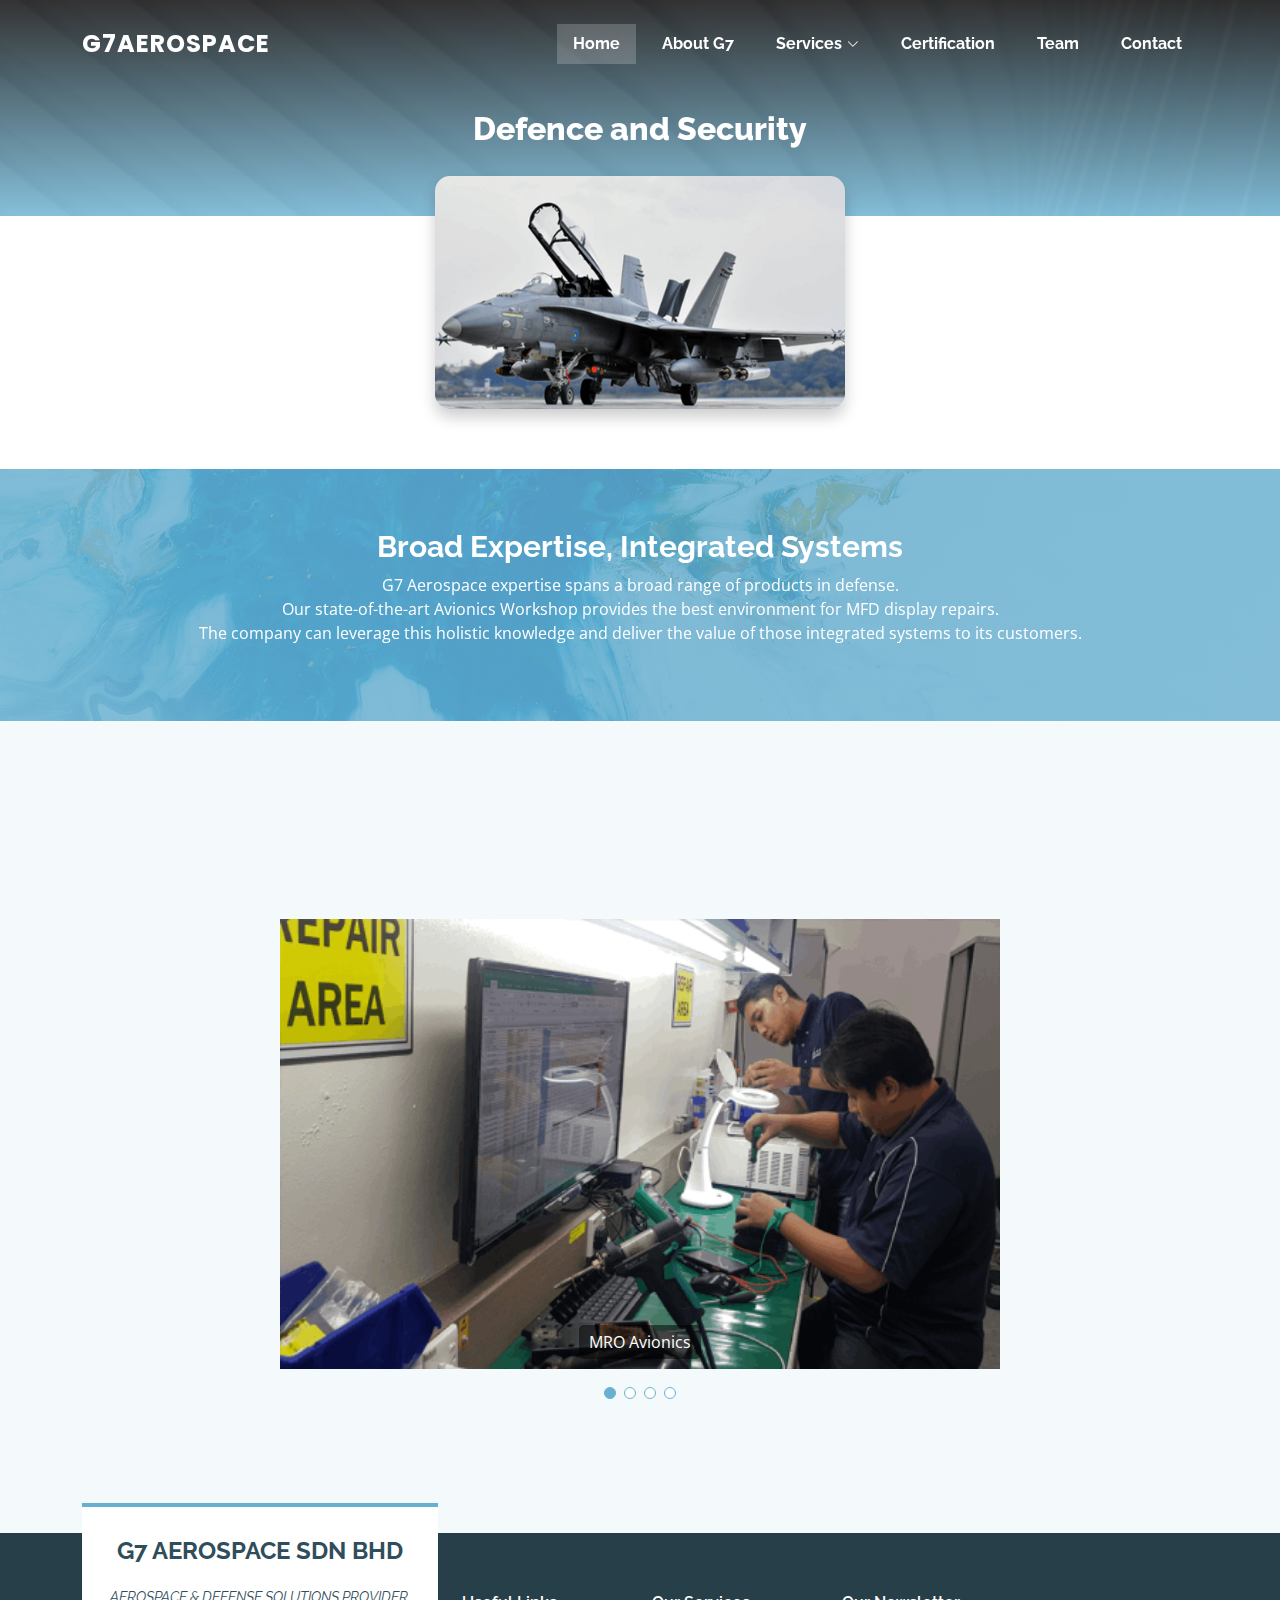
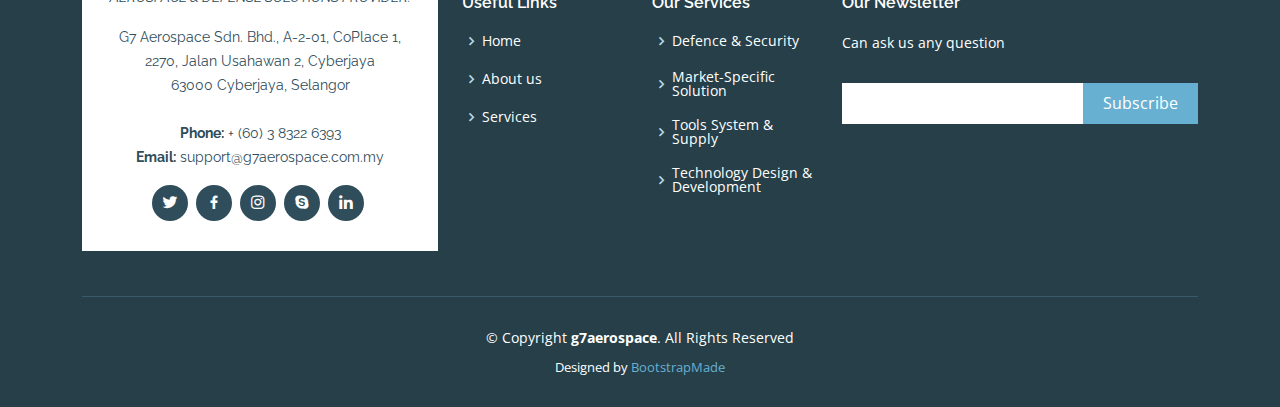
==== Squadfree/defenceandsecurity.html @ 364afbf6 "upload images" ====
<!DOCTYPE html>
<html lang="en">

<head>
  <meta charset="utf-8">
  <meta content="width=device-width, initial-scale=1.0" name="viewport">

  <title>Squadfree Bootstrap Template - Index</title>
  <meta content="" name="description">
  <meta content="" name="keywords">

  <!-- Favicons -->
  <link href="assets/img/favicon.png" rel="icon">
  <link href="assets/img/apple-touch-icon.png" rel="apple-touch-icon">

  <!-- Google Fonts -->
  <link href="https://fonts.googleapis.com/css?family=Open+Sans:300,300i,400,400i,600,600i,700,700i|Raleway:300,300i,400,400i,500,500i,600,600i,700,700i|Poppins:300,300i,400,400i,500,500i,600,600i,700,700i" rel="stylesheet">

  <!-- Vendor CSS Files -->
  <link href="assets/vendor/aos/aos.css" rel="stylesheet">
  <link href="assets/vendor/bootstrap/css/bootstrap.min.css" rel="stylesheet">
  <link href="assets/vendor/bootstrap-icons/bootstrap-icons.css" rel="stylesheet">
  <link href="assets/vendor/boxicons/css/boxicons.min.css" rel="stylesheet">
  <link href="assets/vendor/glightbox/css/glightbox.min.css" rel="stylesheet">
  <link href="assets/vendor/swiper/swiper-bundle.min.css" rel="stylesheet">

  <!-- Template Main CSS File -->
  <link href="assets/css/style.css" rel="stylesheet">

  <!-- =======================================================
  * Template Name: Squadfree
  * Template URL: https://bootstrapmade.com/squadfree-free-bootstrap-template-creative/
  * Updated: Mar 17 2024 with Bootstrap v5.3.3
  * Author: BootstrapMade.com
  * License: https://bootstrapmade.com/license/
  ======================================================== -->
</head>

<body>

  <!-- ======= Header ======= -->
  <header id="header" class="fixed-top header-transparent">
    <div class="container d-flex align-items-center justify-content-between position-relative">

      <div class="logo">
        <h1 class="text-light"><a href="index.html"><span>G7Aerospace</span></a></h1>
        <!-- Uncomment below if you prefer to use an image logo -->
        <!-- <a href="index.html"><img src="assets/img/logo.png" alt="" class="img-fluid"></a>-->
      </div>

      <nav id="navbar" class="navbar">
        <ul>
          <li><a class="nav-link scrollto active" href="index.html">Home</a></li>
          <li><a class="nav-link scrollto" href="index.html#about">About G7</a></li>
          <li class="dropdown"><a class="nav-link scrollto" href="index.html#services"><span>Services</span> <i class="bi bi-chevron-down"></i></a>
            <ul>
              <li><a href="defenceandsecurity.html">Defence Security</a></li>
              <li><a href="market.html">Market-Specific Solution</a></li>
              <!-- <li class="dropdown"><a href="#"><span>Market-Specific Solution</span> <i class="bi bi-chevron-right"></i></a>
                <ul>

                  <li><a href="#">Tools System & Supply</a></li>
                  <li><a href="#">Deep Drop Down 2</a></li>
                  <li><a href="#">Deep Drop Down 3</a></li>
                  <li><a href="#">Deep Drop Down 4</a></li>
                  <li><a href="#">Deep Drop Down 5</a></li>
                </ul>
              </li> -->
              <li><a href="tool.html">Tools System & Supply</a></li>
              <li><a href="technology.html">Technology Design & Development </a></li>
              <!-- <li><a href="#">Drop Down 4</a></li> -->
            </ul>
          </li>
          <li><a class="nav-link scrollto" href="index.html#portfolio">Certification</a></li>
          <li><a class="nav-link scrollto" href="index.html#team">Team</a></li>

          <!-- <li class="dropdown megamenu"><a href="#"><span>Mega Menu</span> <i class="bi bi-chevron-down"></i></a>
            <ul>
              <li>
                <strong>Column 1</strong>
                <a href="#">Column 1 link 1</a>
                <a href="#">Column 1 link 2</a>
                <a href="#">Column 1 link 3</a>
              </li>
              <li>
                <strong>Column 2</strong>
                <a href="#">Column 2 link 1</a>
                <a href="#">Column 2 link 2</a>
                <a href="#">Column 3 link 3</a>
              </li>
              <li>
                <strong>Column 3</strong>
                <a href="#">Column 3 link 1</a>
                <a href="#">Column 3 link 2</a>
                <a href="#">Column 3 link 3</a>
              </li>
              <li>
                <strong>Column 4</strong>
                <a href="#">Column 4 link 1</a>
                <a href="#">Column 4 link 2</a>
                <a href="#">Column 4 link 3</a>
              </li>
              <li>
                <strong>Column 5</strong>
                <a href="#">Column 5 link 1</a>
                <a href="#">Column 5 link 2</a>
                <a href="#">Column 5 link 3</a>
              </li>
            </ul>
          </li> -->
          <li><a class="nav-link scrollto" href="#contact">Contact</a></li>
        </ul>
        <i class="bi bi-list mobile-nav-toggle"></i>
      </nav><!-- .navbar -->

    </div>
  </header><!-- End Header -->


  <!-- ======= Defence and Security Section ======= -->
  <section id="subservices" class="subservices">
    <div class="container" data-aos="zoom-in">

      <div class="text-center">
        <h3>Defence and Security</h3>
      </div>

    </div>

  </section><!-- End Defence and Security Section -->

  <section id="subservices">
    <div class="row justify-content-center">
      <div class="col-md-6 col-lg-4 d-flex align-items-stretch mb-5 mb-lg-0">
        <div class="icon-box" data-aos="fade-up">
          <img src="assets/img/services/service1.png" class="img-fluid subservices-img" alt="">
        </div>
      </div>
    </div>
  </section>


  <!-- <main id="main"> -->

      <!-- ======= banner Section ======= -->
      <section id="banner" class="banner">
      <div class="container" data-aos="zoom-in">

        <div class="text-center">
          <h3>Broad Expertise, Integrated Systems</h3>
          <p> G7 Aerospace expertise spans a broad range of products in defense. <br> Our state-of-the-art Avionics Workshop provides the best environment for MFD display repairs. <br> The company can leverage this holistic knowledge and deliver the value of those integrated systems to its customers.</p>
        </div>

      </div>
    </section><!-- End banner Section -->


    <!-- ======= Defence Capabilities Section ======= -->
    <section class="section-bg">
    <div class="container">

      <div class="section-title" data-aos="fade-in" data-aos-delay="100">
        <h2>Defence Capabilities</h2>
      </div>
      <section id="portfolio-details" class="portfolio-details">
        <div class="container">

          <div class="row justify-content-center">

            <div class="col-lg-8">
              <div class="portfolio-details-slider swiper">
                <div class="swiper-wrapper align-items-center">

                  <div class="swiper-slide">
                    <img src="assets/img/defence-security/slide1.png" alt="">
                    <div class="slide-title">MRO Avionics</div>
                  </div>

                  <div class="swiper-slide">
                    <img src="assets/img/defence-security/slide2.png" alt="">
                    <div class="slide-title">A109 LOH</div>
                  </div>

                  <div class="swiper-slide">
                    <img src="assets/img/defence-security/slide3.png" alt="">
                    <div class="slide-title">Multi-Function Display</div>
                  </div>

                  <div class="swiper-slide">
                    <img src="assets/img/defence-security/slide4.png" alt="">
                    <div class="slide-title">Autonomous Systems</div>
                  </div>

                </div>
                <div class="swiper-pagination"></div>
              </div>
            </div>
          </div>

        </div>
      </section>

    </div>

    </div>
  </section><!-- End Defend Capabilities Section -->

  <!-- </main>End #main -->

  <!-- ======= Footer ======= -->
  <footer id="footer">
    <div class="footer-top">
      <div class="container">
        <div class="row">

          <div class="col-lg-4 col-md-6">
            <div class="footer-info">
              <h3>G7 AEROSPACE SDN BHD</h3>
              <p class="pb-3"><em>AEROSPACE & DEFENSE SOLUTIONS PROVIDER.</em></p>
              <p>
                G7 Aerospace Sdn. Bhd., A-2-01, CoPlace 1, 2270, Jalan Usahawan 2, Cyberjaya <br>
                63000 Cyberjaya, Selangor<br><br>
                <strong>Phone:</strong> + (60) 3 8322 6393<br>
                <strong>Email:</strong> support@g7aerospace.com.my<br>
              </p>
              <div class="social-links mt-3">
                <a href="#" class="twitter"><i class="bx bxl-twitter"></i></a>
                <a href="#" class="facebook"><i class="bx bxl-facebook"></i></a>
                <a href="#" class="instagram"><i class="bx bxl-instagram"></i></a>
                <a href="#" class="google-plus"><i class="bx bxl-skype"></i></a>
                <a href="#" class="linkedin"><i class="bx bxl-linkedin"></i></a>
              </div>
            </div>
          </div>

          <div class="col-lg-2 col-md-6 footer-links">
            <h4>Useful Links</h4>
            <ul>
              <li><i class="bx bx-chevron-right"></i> <a href="index.html">Home</a></li>
              <li><i class="bx bx-chevron-right"></i> <a href="index.html#about">About us</a></li>
              <li><i class="bx bx-chevron-right"></i> <a href="index.html#services">Services</a></li>
              <!-- <li><i class="bx bx-chevron-right"></i> <a href="#">Terms of service</a></li>
              <li><i class="bx bx-chevron-right"></i> <a href="#">Privacy policy</a></li> -->
            </ul>
          </div>

          <div class="col-lg-2 col-md-6 footer-links">
            <h4>Our Services</h4>
            <ul>
              <li><i class="bx bx-chevron-right"></i> <a href="defenceandsecurity.html">Defence & Security</a></li>
              <li><i class="bx bx-chevron-right"></i> <a href="market.html">Market-Specific Solution</a></li>
              <!-- <li><i class="bx bx-chevron-right"></i> <a href="#">Non-Destructive testimonial</a></li> -->
              <li><i class="bx bx-chevron-right"></i> <a href="tool.html">Tools System & Supply</a></li>
              <li><i class="bx bx-chevron-right"></i> <a href="technology.html">Technology Design & Development</a></li>
            </ul>
          </div>

          <div class="col-lg-4 col-md-6 footer-newsletter">
            <h4>Our Newsletter</h4>
            <p>Can ask us any question</p>
            <form action="" method="post">
              <input type="email" name="email"><input type="submit" value="Subscribe">
            </form>

          </div>

        </div>
      </div>
    </div>

    <div class="container">
      <div class="copyright">
        &copy; Copyright <strong><span>g7aerospace</span></strong>. All Rights Reserved
      </div>
      <div class="credits">
        <!-- All the links in the footer should remain intact. -->
        <!-- You can delete the links only if you purchased the pro version. -->
        <!-- Licensing information: https://bootstrapmade.com/license/ -->
        <!-- Purchase the pro version with working PHP/AJAX contact form: https://bootstrapmade.com/squadfree-free-bootstrap-template-creative/ -->
        Designed by <a href="https://bootstrapmade.com/">BootstrapMade</a>
      </div>
    </div>
  </footer><!-- End Footer -->

  <a href="#" class="back-to-top d-flex align-items-center justify-content-center"><i class="bi bi-arrow-up-short"></i></a>

  <!-- Vendor JS Files -->
  <script src="assets/vendor/purecounter/purecounter_vanilla.js"></script>
  <script src="assets/vendor/aos/aos.js"></script>
  <script src="assets/vendor/bootstrap/js/bootstrap.bundle.min.js"></script>
  <script src="assets/vendor/glightbox/js/glightbox.min.js"></script>
  <script src="assets/vendor/isotope-layout/isotope.pkgd.min.js"></script>
  <script src="assets/vendor/swiper/swiper-bundle.min.js"></script>
  <script src="assets/vendor/php-email-form/validate.js"></script>

  <!-- Template Main JS File -->
  <script src="assets/js/main.js"></script>

</body>

</html>
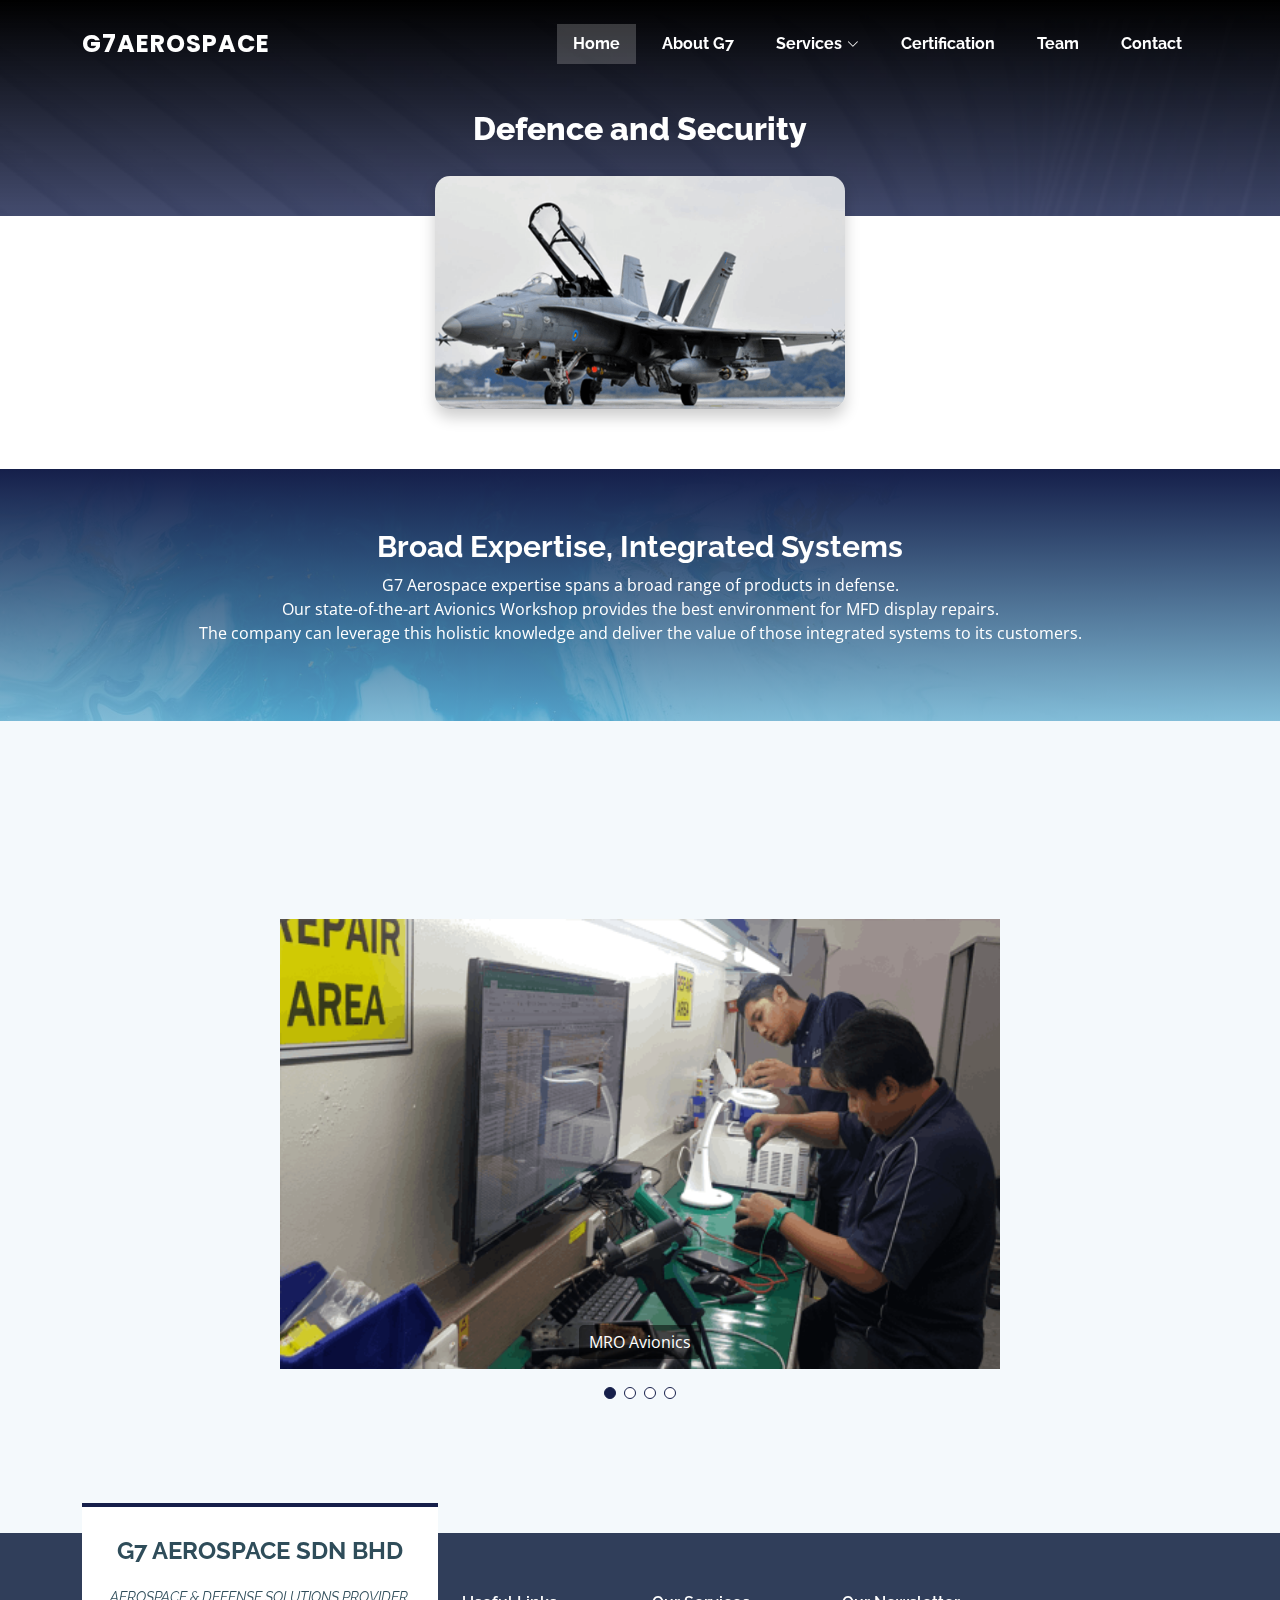
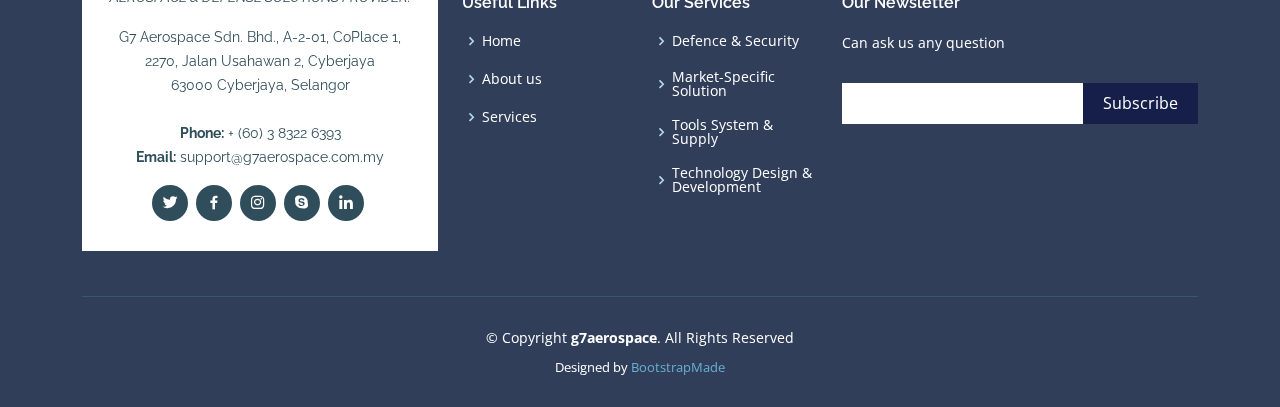
==== commit 589144f3: "add NDT" ====
--- a/Squadfree/defenceandsecurity.html
+++ b/Squadfree/defenceandsecurity.html
@@ -5,13 +5,13 @@
   <meta charset="utf-8">
   <meta content="width=device-width, initial-scale=1.0" name="viewport">
 
-  <title>Squadfree Bootstrap Template - Index</title>
+  <title>G7Aerospace</title>
   <meta content="" name="description">
   <meta content="" name="keywords">
 
   <!-- Favicons -->
-  <link href="assets/img/favicon.png" rel="icon">
-  <link href="assets/img/apple-touch-icon.png" rel="apple-touch-icon">
+  <link href="assets/img/g7aerospacesdnbhd_logo.jpeg" rel="icon">
+
 
   <!-- Google Fonts -->
   <link href="https://fonts.googleapis.com/css?family=Open+Sans:300,300i,400,400i,600,600i,700,700i|Raleway:300,300i,400,400i,500,500i,600,600i,700,700i|Poppins:300,300i,400,400i,500,500i,600,600i,700,700i" rel="stylesheet">
@@ -56,18 +56,19 @@
             <ul>
               <li><a href="defenceandsecurity.html">Defence Security</a></li>
               <li><a href="market.html">Market-Specific Solution</a></li>
-              <!-- <li class="dropdown"><a href="#"><span>Market-Specific Solution</span> <i class="bi bi-chevron-right"></i></a>
-                <ul>
-
-                  <li><a href="#">Tools System & Supply</a></li>
-                  <li><a href="#">Deep Drop Down 2</a></li>
-                  <li><a href="#">Deep Drop Down 3</a></li>
-                  <li><a href="#">Deep Drop Down 4</a></li>
-                  <li><a href="#">Deep Drop Down 5</a></li>
-                </ul>
-              </li> -->
               <li><a href="tool.html">Tools System & Supply</a></li>
               <li><a href="technology.html">Technology Design & Development </a></li>
+              <li class="dropdown"><a class="nav-link scrollto active" href="ndt.html"><span>Non-Destructive Testing (NDT)</span> <i class="bi bi-chevron-right"></i></a>
+                <ul>
+                  <li><a class="nav-link scrollto" href="ndt.html#about-ndt">About NDT</a></li>
+                  <li><a class="nav-link scrollto" href="ndt.html#customer">Our Customer</a></li>
+                  <li><a class="nav-link scrollto" href="ndt.html#method">Method</a></li>
+                  <li><a class="nav-link scrollto" href="ndt.html#certification">Certification</a></li>
+                  <li><a class="nav-link scrollto" href="ndt.html#equipment">NDT Equipment</a></li>
+                  <li><a class="nav-link scrollto" href="ndt.html#testimonials">Testimony</a></li>
+                  <li><a class="nav-link scrollto" href="ndt.html#contact">Contact Person</a></li>
+                </ul>
+              </li>
               <!-- <li><a href="#">Drop Down 4</a></li> -->
             </ul>
           </li>
@@ -108,7 +109,7 @@
               </li>
             </ul>
           </li> -->
-          <li><a class="nav-link scrollto" href="#contact">Contact</a></li>
+          <li><a class="nav-link scrollto" href="index.html#contact">Contact</a></li>
         </ul>
         <i class="bi bi-list mobile-nav-toggle"></i>
       </nav><!-- .navbar -->
--- a/Squadfree/assets/css/style.css
+++ b/Squadfree/assets/css/style.css
@@ -47,7 +47,7 @@
   right: 15px;
   bottom: 15px;
   z-index: 998;
-  background: #67b0d1;
+  background: #151F4A;
   width: 40px;
   height: 40px;
   border-radius: 50px;
@@ -87,7 +87,8 @@
   z-index: 997;
   transition: all 0.5s;
   padding: 24px 0;
-  background: rgba(103, 176, 209, 0.8);
+  /* background: rgba(103, 176, 209, 0.8); */
+  background: rgba(21, 31, 74, 1);
 }
 
 #header.header-transparent {
@@ -95,7 +96,7 @@
 }
 
 #header.header-scrolled {
-  background: rgba(55, 142, 181, 0.9);
+  background: rgba(21, 31, 74, 1);
   padding: 12px;
 }
 
@@ -261,7 +262,7 @@
 .navbar .megamenu ul li a:hover,
 .navbar .megamenu ul li .active,
 .navbar .megamenu ul li .active:hover {
-  color: #67b0d1;
+  color: #151F4A;
 }
 
 .navbar .megamenu:hover>ul {
@@ -322,7 +323,7 @@
   right: 0;
   left: 0;
   bottom: 0;
-  background: rgba(43, 111, 142, 0.9);
+  background: rgba(21, 31, 74, 0.9);
   transition: 0.3s;
 }
 
@@ -355,7 +356,7 @@
 .navbar-mobile a:hover,
 .navbar-mobile .active,
 .navbar-mobile li:hover>a {
-  color: #67b0d1;
+  color: #151F4A;
 }
 
 .navbar-mobile .getstarted,
@@ -390,7 +391,7 @@
 .navbar-mobile .dropdown ul a:hover,
 .navbar-mobile .dropdown ul .active:hover,
 .navbar-mobile .dropdown ul li:hover>a {
-  color: #67b0d1;
+  color: #151F4A;
 }
 
 .navbar-mobile .dropdown>.dropdown-active {
@@ -406,7 +407,7 @@
 .navbar-mobile .megamenu ul li a:hover,
 .navbar-mobile .megamenu ul li .active,
 .navbar-mobile .megamenu ul li .active:hover {
-  color: #67b0d1;
+  color: #151F4A;
 }
 
 /*--------------------------------------------------------------
@@ -415,7 +416,7 @@
 #hero {
   width: 100%;
   height: 100vh;
-  background: linear-gradient(rgba(55, 142, 181, 0.5), rgba(55, 142, 181, 0.2)), url("../img/bk.jpg") top center;
+  background: linear-gradient(rgba(21, 31, 74, 1), rgba(103, 176, 209, 0.8)), url("../img/bk.jpg") top center;
   background-size: cover;
   position: relative;
   /* margin-bottom: -90px; */
@@ -518,12 +519,12 @@
 }
 
 .location .icon-box:hover::before {
-  background: #67b0d1;
+  background: #151F4A;
   top: 0;
   border-radius: 0px;
 }
 
-.location h4{
+.location .h4 .a{
   text-align: center;
 }
 
@@ -536,7 +537,7 @@
 }
 
 .location .description i {
-  color: #67b0d1;
+  color: #151F4A;
   margin-right: 8px;
 }
 
@@ -640,7 +641,7 @@
 }
 
 /*--------------------------------------------------------------
-# About
+# about
 --------------------------------------------------------------*/
 .about {
   background: url("../img/about-bg.jpg") center center no-repeat;
@@ -683,7 +684,7 @@
 
 .about .content .about-btn {
   display: inline-block;
-  background: #67b0d1;
+  background: #151F4A;
   padding: 6px 44px 8px 30px;
   color: #fff;
   border-radius: 50px;
@@ -708,7 +709,7 @@
 
 .about .icon-boxes .icon-box i {
   font-size: 40px;
-  color: #67b0d1;
+  color: #151F4A;
   /* margin-bottom: 10px; */
   flex: 0 0 auto; 
   margin-right: 10px;
@@ -766,7 +767,7 @@
 }
 
 .services .icon-box:hover::before {
-  background: #67b0d1;
+  background: #151f4aa0;
   top: 0;
   border-radius: 0px;
 }
@@ -867,7 +868,7 @@
 .counts .count-box i {
   display: block;
   font-size: 44px;
-  color: #67b0d1;
+  color: #151F4A;
   float: left;
   line-height: 0;
 }
@@ -900,7 +901,7 @@
 }
 
 .counts .count-box a:hover {
-  color: #6e9fb4;
+  color: #151F4A;
 }
 
 /*--------------------------------------------------------------
@@ -968,7 +969,7 @@
 # Cta
 --------------------------------------------------------------*/
 .cta {
-  background: linear-gradient(rgba(103, 176, 209, 0.8), rgba(103, 176, 209, 0.8)), url("../img/technology-bg.jpg") fixed center center;
+  background: linear-gradient(rgba(21, 31, 74, 1), rgba(103, 176, 209, 0.8)), url("../img/technology-bg.jpg") fixed center center;
   background-size: cover;
   padding: 60px 0;
 }
@@ -1006,7 +1007,7 @@
 # subservices
 --------------------------------------------------------------*/
 .subservices {
-  background: linear-gradient(rgba(0, 0, 0, 0.8), rgba(103, 176, 209, 0.8)), url("../img/about-bg.jpg") fixed center center;
+  background: linear-gradient(rgba(0, 0, 0, 1), rgba(21,31, 74, 0.8)), url("../img/about-bg.jpg") fixed center center;
   z-index: -1;
   background-size: cover;
   padding: 60px 0;
@@ -1062,7 +1063,7 @@
 # banner
 --------------------------------------------------------------*/
 .banner {
-  background: linear-gradient(rgba(103, 176, 209, 0.8), rgba(103, 176, 209, 0.8)), url("../img/cta-bg.jpg") fixed center center;
+  background: linear-gradient(rgba(21, 31, 74, 1), rgba(103, 176, 209, 0.8)), url("../img/cta-bg.jpg") fixed center center;
   background-size: cover;
   padding: 60px 0;
 }
@@ -1218,11 +1219,11 @@
   height: 12px;
   background-color: #fff;
   opacity: 1;
-  border: 1px solid #67b0d1;
+  border: 1px solid #151F4A;
 }
 
 .portfolio-details .portfolio-details-slider .swiper-pagination .swiper-pagination-bullet-active {
-  background-color: #67b0d1;
+  background-color: #151F4A;
 }
 
 .portfolio-details .portfolio-info {
@@ -1364,11 +1365,11 @@
   height: 12px;
   background-color: #fff;
   opacity: 1;
-  border: 1px solid #67b0d1;
+  border: 1px solid #151F4A;
 }
 
 .testimonials .swiper-pagination .swiper-pagination-bullet-active {
-  background-color: #67b0d1;
+  background-color: #151F4A;
 }
 
 /*--------------------------------------------------------------
@@ -1439,7 +1440,7 @@
 }
 
 .team .member .social a:hover {
-  color: #67b0d1;
+  color: #151F4A;
 }
 
 .team .member .social i {
@@ -1470,7 +1471,7 @@
 
 .contact .info-box i {
   font-size: 32px;
-  color: #67b0d1;
+  color: #151F4A;
   border-radius: 50%;
   padding: 8px;
   border: 2px dotted #f0f7fa;
@@ -1546,7 +1547,7 @@
 
 .contact .php-email-form input::focus,
 .contact .php-email-form textarea::focus {
-  background-color: #67b0d1;
+  background-color: #151F4A;
 }
 
 .contact .php-email-form input {
@@ -1558,7 +1559,7 @@
 }
 
 .contact .php-email-form button[type=submit] {
-  background: #67b0d1;
+  background: #151F4A;
   border: 0;
   padding: 10px 24px;
   color: #fff;
@@ -1583,7 +1584,7 @@
 # Footer
 --------------------------------------------------------------*/
 #footer {
-  background: #263f49;
+  background: #192948e6;
   padding: 0 0 30px 0;
   color: #fff;
   font-size: 14px;
@@ -1598,7 +1599,7 @@
   margin-bottom: 15px;
   background: white;
   color: #2f4d5a;
-  border-top: 4px solid #67b0d1;
+  border-top: 4px solid #151F4A;
   text-align: center;
   padding: 30px 20px;
 }
@@ -1634,7 +1635,7 @@
 }
 
 #footer .footer-top .social-links a:hover {
-  background: #67b0d1;
+  background: #151F4A;
   color: #fff;
   text-decoration: none;
 }
@@ -1708,7 +1709,7 @@
   background: none;
   font-size: 16px;
   padding: 0 20px;
-  background: #67b0d1;
+  background: #151F4A;
   color: #fff;
   transition: 0.3s;
   border-radius: 4;
@@ -1735,4 +1736,170 @@
   #footer .footer-top .footer-info {
     margin: -20px 0 30px 0;
   }
-}+}
+
+/*--------------------------------------------------------------
+# NDT
+--------------------------------------------------------------*/
+
+
+/*--------------------------------------------------------------
+# about-ndt
+--------------------------------------------------------------*/
+.about-ndt {
+  background: linear-gradient(rgba(21, 31, 74, 1), rgba(103, 176, 209, 0.8)), url("../img/about-bg.jpg") center center no-repeat;
+  background-size: cover;
+  padding: 60px 0;
+  position: relative;
+}
+
+.about-ndt::before {
+  content: "";
+  position: absolute;
+  left: 0;
+  right: 0;
+  top: 0;
+  bottom: 0;
+  background: rgba(255, 255, 255, 0.75);
+  z-index: 9;
+}
+
+.about-ndt .container {
+  position: relative;
+  z-index: 10;
+}
+
+.about-ndt .content {
+  padding: 30px 30px 30px 0;
+}
+
+.about-ndt .content h3 {
+  font-weight: 700;
+  font-size: 34px;
+  color: #2f4d5a;
+  margin-bottom: 30px;
+}
+
+.about-ndt .content p {
+  margin-bottom: 30px;
+  text-align: center;
+}
+
+.about-ndt .content .about-ndt-btn {
+  display: inline-block;
+  background: #151F4A;
+  padding: 6px 44px 8px 30px;
+  color: #fff;
+  border-radius: 50px;
+  transition: 0.3s;
+  position: relative;
+}
+
+.about-ndt .content .about-ndt-btn i {
+  font-size: 18px;
+  position: absolute;
+  right: 18px;
+  top: 9px;
+}
+
+.about-ndt .content .about-ndt-btn:hover {
+  background: #7bbad7;
+}
+
+.about-ndt .icon-boxes .icon-box {
+  margin-top: 30px;
+}
+
+.about-ndt .icon-boxes .icon-box i {
+  font-size: 40px;
+  color: #151F4A;
+  /* margin-bottom: 10px; */
+  flex: 0 0 auto; 
+  margin-right: 10px;
+}
+
+.about-ndt .icon-boxes .icon-box h4 {
+  font-size: 20px;
+  font-weight: 700;
+  margin: 0 0 10px 0;
+}
+
+.about-ndt .icon-boxes .icon-box p {
+  font-size: 15px;
+  color: #848484;
+}
+
+@media (max-width: 1200px) {
+  .about-ndt .content {
+    padding-right: 0;
+  }
+}
+
+@media (max-width: 768px) {
+  .about-ndt {
+    text-align: center;
+  }
+}
+
+/*--------------------------------------------------------------
+# customer
+--------------------------------------------------------------*/
+/* .customer {
+  padding-top: 40px;
+  position: relative;
+} */
+
+.customer .portfolio-wrap {
+  position: relative;
+  overflow: hidden;
+  transition: 0.3s;
+  display: flex;
+  flex-direction: column;
+  justify-content: space-between;
+  height: 100%;
+}
+
+.customer .portfolio-wrap img {
+  transition: all 0.3s ease-in-out;
+  object-fit: cover;
+  width: 100%;
+  height: auto;
+}
+
+.customer .portfolio-wrap:hover img {
+  transform: scale(1.05);
+}
+
+.customer .portfolio-links {
+  position: absolute;
+  bottom: -60px;
+  left: 0;
+  right: 0;
+  display: flex;
+  justify-content: center;
+  align-items: center;
+  transition: all 0.3s ease-in-out;
+}
+
+.customer .portfolio-wrap:hover .portfolio-links {
+  bottom: 0;
+}
+
+.customer .portfolio-links a {
+  font-size: 28px;
+  background: rgba(103, 176, 209, 0.75);
+  color: white;
+  text-align: center;
+}
+
+.customer .portfolio-links a:hover {
+  background: rgba(103, 176, 209, 0.95);
+}
+
+.customer-label {
+  text-align: center;
+  font-size: 14px;
+  margin-top: 40px;
+  color: #333;
+  width: 100%;
+}
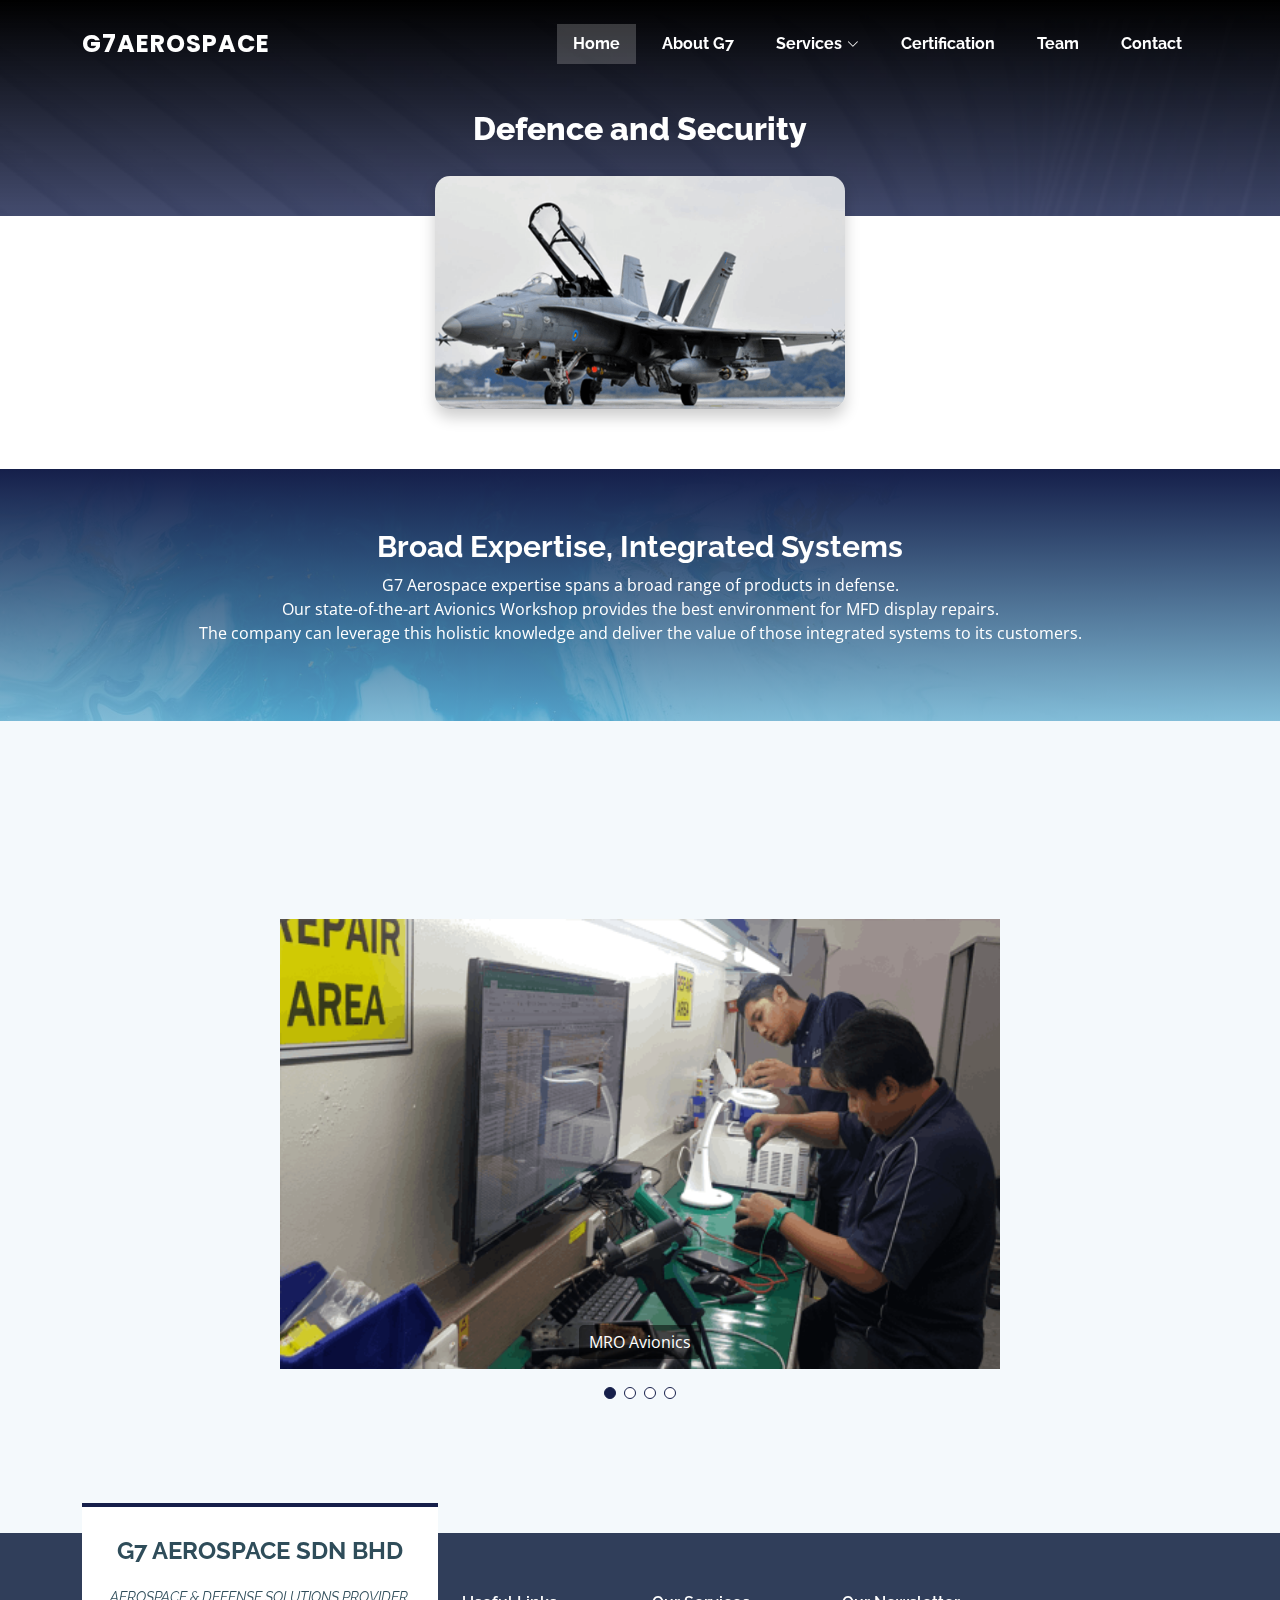
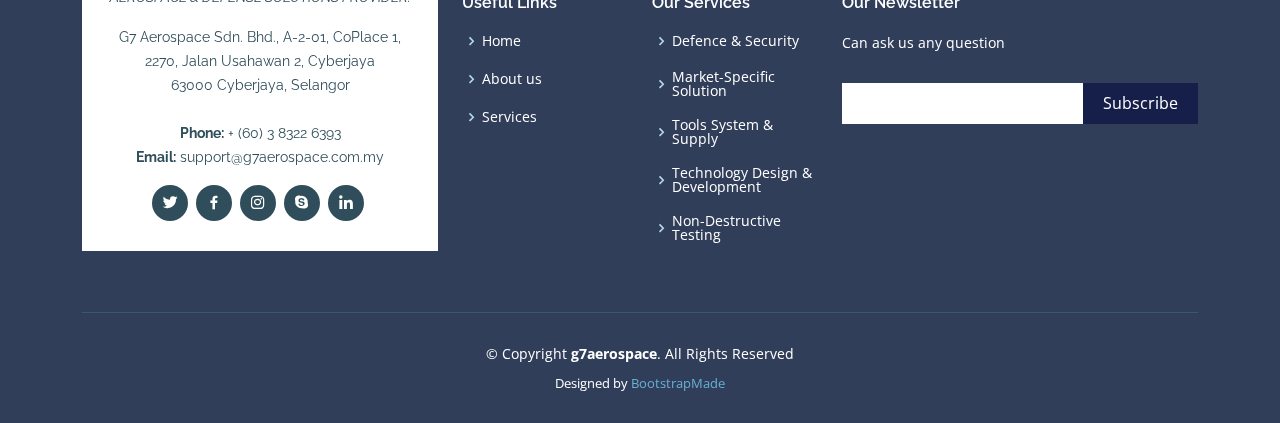
==== commit c0080739: "add testimony and contact person NDT" ====
--- a/Squadfree/defenceandsecurity.html
+++ b/Squadfree/defenceandsecurity.html
@@ -66,7 +66,7 @@
                   <li><a class="nav-link scrollto" href="ndt.html#certification">Certification</a></li>
                   <li><a class="nav-link scrollto" href="ndt.html#equipment">NDT Equipment</a></li>
                   <li><a class="nav-link scrollto" href="ndt.html#testimonials">Testimony</a></li>
-                  <li><a class="nav-link scrollto" href="ndt.html#contact">Contact Person</a></li>
+                  <li><a class="nav-link scrollto" href="ndt.html#contact-person">Contact Person</a></li>
                 </ul>
               </li>
               <!-- <li><a href="#">Drop Down 4</a></li> -->
@@ -143,21 +143,21 @@
 
   <!-- <main id="main"> -->
 
-      <!-- ======= banner Section ======= -->
-      <section id="banner" class="banner">
-      <div class="container" data-aos="zoom-in">
-
-        <div class="text-center">
-          <h3>Broad Expertise, Integrated Systems</h3>
-          <p> G7 Aerospace expertise spans a broad range of products in defense. <br> Our state-of-the-art Avionics Workshop provides the best environment for MFD display repairs. <br> The company can leverage this holistic knowledge and deliver the value of those integrated systems to its customers.</p>
-        </div>
-
-      </div>
-    </section><!-- End banner Section -->
-
-
-    <!-- ======= Defence Capabilities Section ======= -->
-    <section class="section-bg">
+  <!-- ======= banner Section ======= -->
+  <section id="banner" class="banner">
+    <div class="container" data-aos="zoom-in">
+
+      <div class="text-center">
+        <h3>Broad Expertise, Integrated Systems</h3>
+        <p> G7 Aerospace expertise spans a broad range of products in defense. <br> Our state-of-the-art Avionics Workshop provides the best environment for MFD display repairs. <br> The company can leverage this holistic knowledge and deliver the value of those integrated systems to its customers.</p>
+      </div>
+
+    </div>
+  </section><!-- End banner Section -->
+
+
+  <!-- ======= Defence Capabilities Section ======= -->
+  <section class="section-bg">
     <div class="container">
 
       <div class="section-title" data-aos="fade-in" data-aos-delay="100">
@@ -250,9 +250,9 @@
             <ul>
               <li><i class="bx bx-chevron-right"></i> <a href="defenceandsecurity.html">Defence & Security</a></li>
               <li><i class="bx bx-chevron-right"></i> <a href="market.html">Market-Specific Solution</a></li>
-              <!-- <li><i class="bx bx-chevron-right"></i> <a href="#">Non-Destructive testimonial</a></li> -->
               <li><i class="bx bx-chevron-right"></i> <a href="tool.html">Tools System & Supply</a></li>
               <li><i class="bx bx-chevron-right"></i> <a href="technology.html">Technology Design & Development</a></li>
+              <li><i class="bx bx-chevron-right"></i> <a href="ndt.html">Non-Destructive Testing</a></li>
             </ul>
           </div>
 
--- a/Squadfree/assets/css/style.css
+++ b/Squadfree/assets/css/style.css
@@ -1354,6 +1354,9 @@
   bottom: -20px;
   left: calc(50% - 20px);
 }
+.testimonials .testimonial-item p:hover {
+  box-shadow: 12px 12px 20px rgba(21, 31, 74, 0.8);
+}
 
 .testimonials .swiper-pagination {
   margin-top: 20px;
@@ -1903,3 +1906,172 @@
   color: #333;
   width: 100%;
 }
+
+
+/*--------------------------------------------------------------
+# method
+--------------------------------------------------------------*/
+.method {
+  padding: 60px 0;
+}
+
+.method .method-box {
+  background: white;
+  border-radius: 10px;
+  box-shadow: 0 8px 15px rgba(0, 0, 0, 0.1);
+  padding: 20px;
+  transition: all 0.3s ease-in-out;
+}
+
+.method .method-box:hover {
+  box-shadow: 12px 12px 20px rgba(21, 31, 74, 0.8);
+}
+
+.method h3 {
+  font-size: 24px;
+  color: #333;
+  margin-bottom: 15px;
+}
+
+.method ul {
+  list-style-type: none;
+  padding: 0;
+}
+
+.method ul li {
+  font-size: 16px;
+  color: #555;
+  margin-bottom: 10px;
+}
+
+.method .method-box i {
+  font-size: 24px;
+  color: #67b0d1;
+  margin-right: 10px;
+}
+
+.method .section-title {
+  text-align: center;
+  margin-bottom: 40px;
+}
+
+
+
+
+/*--------------------------------------------------------------
+# certification
+--------------------------------------------------------------*/
+.certification {
+  padding: 60px 0;
+  background-color: #f9f9f9;
+}
+
+.certification .section-title {
+  text-align: center;
+}
+
+.certification-card {
+  background: #fff;
+  border-radius: 10px;
+  box-shadow: 0 8px 15px rgba(0, 0, 0, 0.1);
+  padding: 20px;
+  text-align: center;
+  transition: all 0.3s ease-in-out;
+}
+
+.certification-card a {
+  text-decoration: none;
+  color: #333;
+}
+
+.certification-card .icon {
+  font-size: 40px;
+  color: #67b0d1;
+  margin-bottom: 15px;
+}
+
+.certification-card h4 {
+  font-size: 20px;
+  font-weight: 700;
+  margin-bottom: 10px;
+}
+
+.certification-card p {
+  font-size: 16px;
+  color: #555;
+}
+
+.certification-card:hover {
+  box-shadow: 12px 12px 20px rgba(21, 31, 74, 0.8);
+}
+
+.view-pdf-btn {
+  background-color: #151F4A;
+  color: white;
+  border: none;
+  padding: 10px 20px;
+  border-radius: 25px;
+  font-size: 14px;
+  font-weight: 600;
+  transition: 0.3s ease-in-out;
+  cursor: pointer;
+}
+
+.view-pdf-btn:hover {
+  background-color: #5594a5;
+}
+
+
+
+/*--------------------------------------------------------------
+# contact
+--------------------------------------------------------------*/
+
+.contact-person {
+  padding-top: 40px;
+  padding-bottom: 40px;
+}
+
+.contact-card {
+  background: white;
+  box-shadow: 0 5px 20px rgba(0, 0, 0, 0.1);
+  border-radius: 8px;
+  overflow: hidden;
+  transition: all 0.3s ease-in-out;
+}
+
+.contact-card:hover {
+  box-shadow: 12px 12px 20px rgba(21, 31, 74, 0.8);
+}
+
+.contact-img {
+  width: 100%;
+  height: auto;
+  object-fit: cover;
+}
+
+.contact-info {
+  padding: 10px;
+  text-align: center;
+}
+
+.contact-info h3 {
+  font-size: 20px;
+  font-weight: bold;
+  margin-bottom: 10px;
+}
+
+.contact-info p {
+  font-size: 14px;
+  color: #555;
+}
+
+.contact-info a {
+  color: #67b0d1;
+  text-decoration: none;
+  transition: color 0.3s;
+}
+
+.contact-info a:hover {
+  color: #333;
+}
